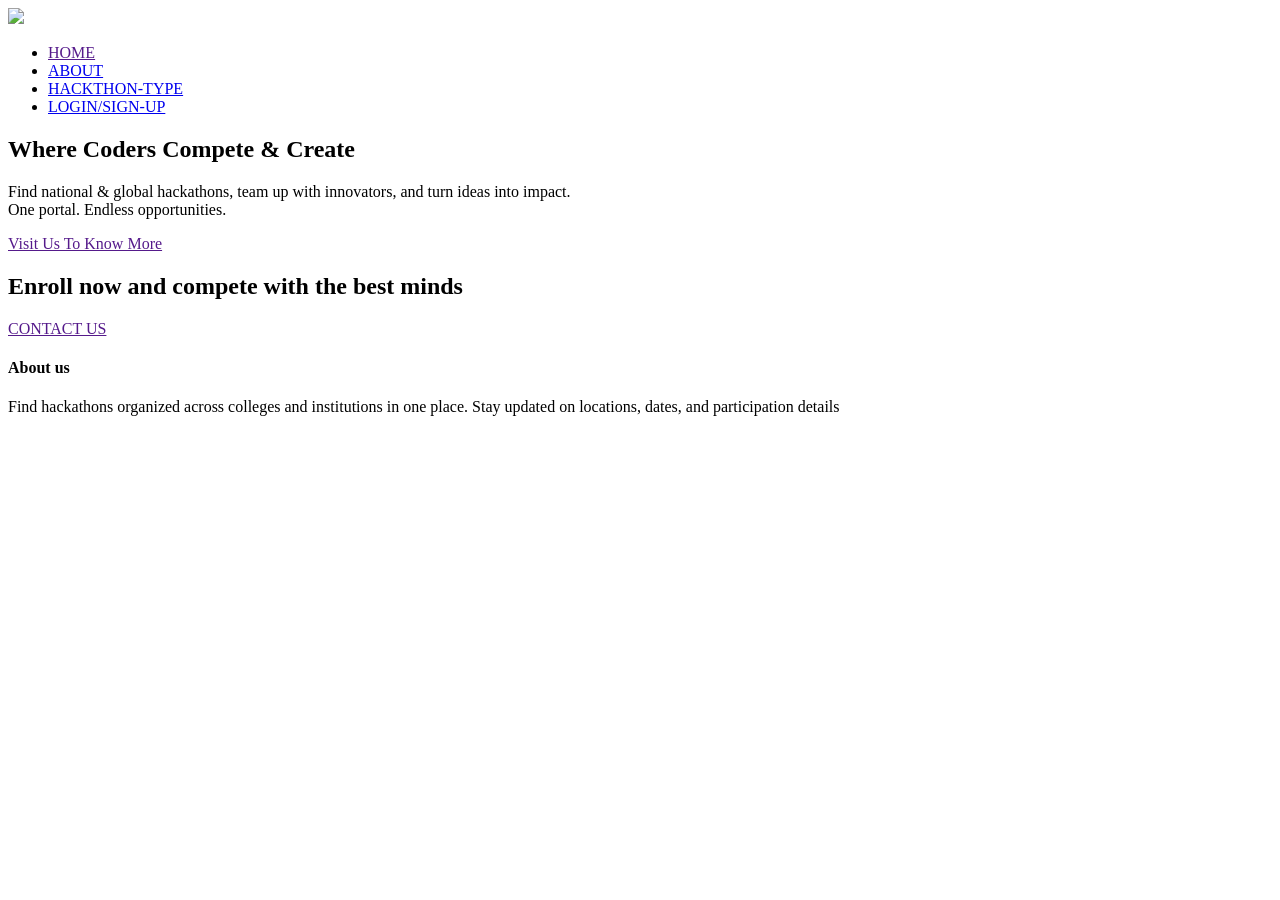
==== index.html @ f0810d7d "Add files via upload" ====
<!DOCTYPE html>
<html lang="en">
<head>
    <meta charset="UTF-8">
    <meta name="viewport" content="width=device-width, initial-scale=1.0">
    <title>hackathons portal</title>
    <link rel="stylesheet" href="style.css">
</head>
<body>
    <section class="header">
    <nav>
        <a href="index.html>"><img src="pictures/k.png" height="50px" ></a>
        <div class="nav-links">
            <ul>
                <li><a href="">HOME</a></li>
                <li><a href="about.html">ABOUT</a></li>
                <li><a href="htye.html.html">HACKTHON-TYPE</a></li>
                <li><a href="login.html">LOGIN/SIGN-UP</a></li>
                
            </ul>
        </div>

    </nav>
    <div class="text-box">
        <h1>Where Coders Compete & Create</h1>
        <p>Find national & global hackathons, team up with innovators, and turn ideas into impact.<br>One portal. Endless opportunities.</p>
        <a href="" class="hero">Visit Us To Know More</a>

    </div>
    </section>
    <!-- call to acttion -->
     <section class="cta">
        <h1>Enroll now and compete with the best minds</h1>
        <a href="" class="hero" >CONTACT US</a>
          

     </section>


    <!-- javascrit -->
    <script>
        var navLinks = document.getElementById("navLinks");
        function showMenu(){
            navLinks.style.right="0";
        }
        function hideMenu(){
            navLinks.style.right="-200px";
        }
    </script>

    <!-- -----footer----- -->
     <section class="footer">
        <h4>About us</h4>
        <p>Find hackathons organized across colleges and institutions in one place.
Stay updated on locations, dates, and participation details </p>
     </section>
    
</body>
</html>
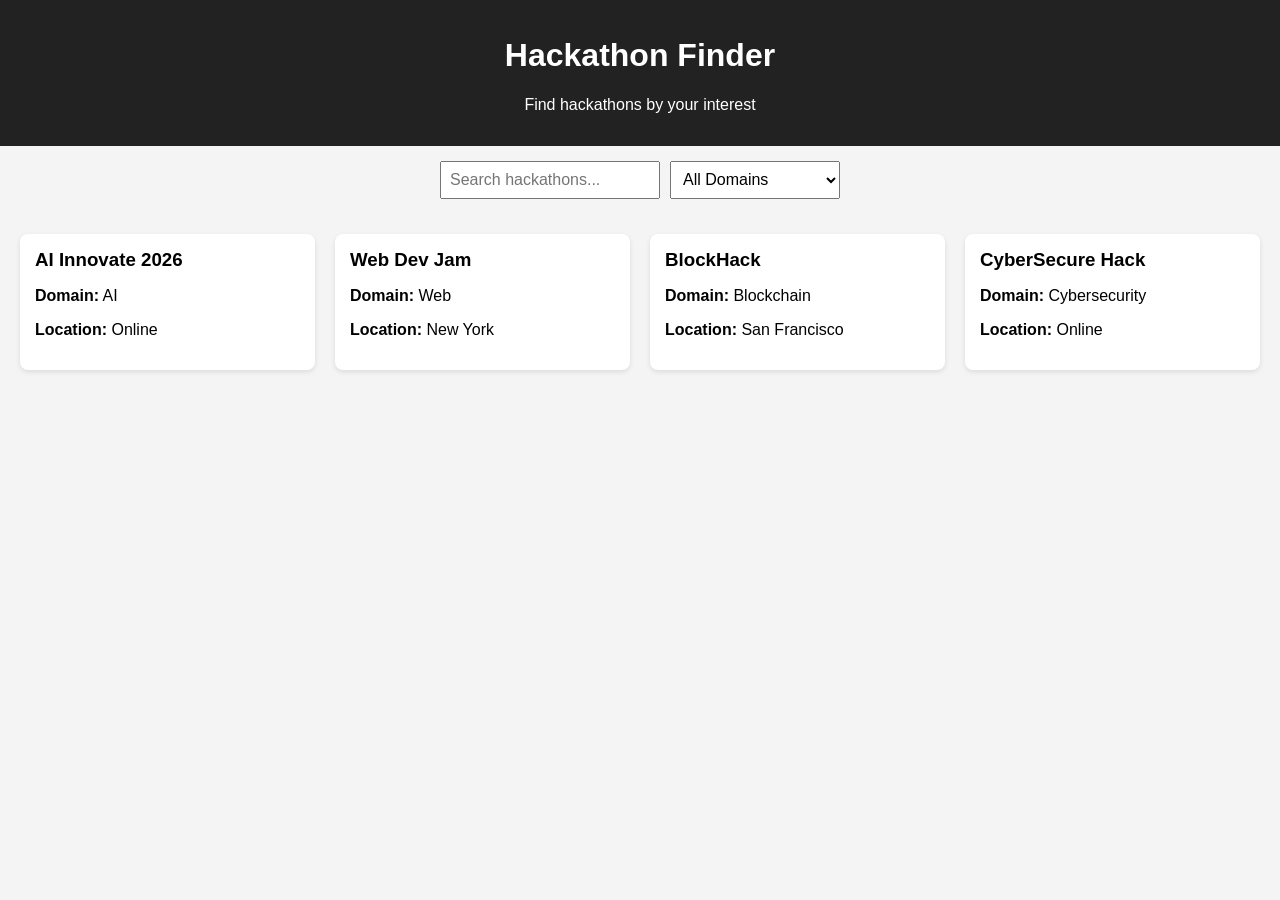
==== commit dadcdc22: "Add files via upload" ====
--- a/index.html
+++ b/index.html
@@ -1,59 +1,31 @@
 <!DOCTYPE html>
 <html lang="en">
 <head>
-    <meta charset="UTF-8">
-    <meta name="viewport" content="width=device-width, initial-scale=1.0">
-    <title>hackathons portal</title>
-    <link rel="stylesheet" href="style.css">
+  <meta charset="UTF-8">
+  <title>Hackathon Finder</title>
+  <link rel="stylesheet" href="style.css">
 </head>
 <body>
-    <section class="header">
-    <nav>
-        <a href="index.html>"><img src="pictures/k.png" height="50px" ></a>
-        <div class="nav-links">
-            <ul>
-                <li><a href="">HOME</a></li>
-                <li><a href="about.html">ABOUT</a></li>
-                <li><a href="htye.html.html">HACKTHON-TYPE</a></li>
-                <li><a href="login.html">LOGIN/SIGN-UP</a></li>
-                
-            </ul>
-        </div>
 
-    </nav>
-    <div class="text-box">
-        <h1>Where Coders Compete & Create</h1>
-        <p>Find national & global hackathons, team up with innovators, and turn ideas into impact.<br>One portal. Endless opportunities.</p>
-        <a href="" class="hero">Visit Us To Know More</a>
+  <header>
+    <h1>Hackathon Finder</h1>
+    <p>Find hackathons by your interest</p>
+  </header>
 
-    </div>
-    </section>
-    <!-- call to acttion -->
-     <section class="cta">
-        <h1>Enroll now and compete with the best minds</h1>
-        <a href="" class="hero" >CONTACT US</a>
-          
+  <div class="controls">
+    <input type="text" id="search" placeholder="Search hackathons...">
 
-     </section>
+    <select id="filter">
+      <option value="all">All Domains</option>
+      <option value="AI">AI</option>
+      <option value="Web">Web Development</option>
+      <option value="Blockchain">Blockchain</option>
+      <option value="Cybersecurity">Cybersecurity</option>
+    </select>
+  </div>
 
+  <div id="hackathon-list" class="container"></div>
 
-    <!-- javascrit -->
-    <script>
-        var navLinks = document.getElementById("navLinks");
-        function showMenu(){
-            navLinks.style.right="0";
-        }
-        function hideMenu(){
-            navLinks.style.right="-200px";
-        }
-    </script>
-
-    <!-- -----footer----- -->
-     <section class="footer">
-        <h4>About us</h4>
-        <p>Find hackathons organized across colleges and institutions in one place.
-Stay updated on locations, dates, and participation details </p>
-     </section>
-    
+  <script src="script.js"></script>
 </body>
 </html>
--- a/style.css
+++ b/style.css
@@ -0,0 +1,42 @@
+body {
+  font-family: Arial, sans-serif;
+  margin: 0;
+  background: #f4f4f4;
+}
+
+header {
+  background: #222;
+  color: white;
+  text-align: center;
+  padding: 1rem;
+}
+
+.controls {
+  display: flex;
+  gap: 10px;
+  padding: 15px;
+  justify-content: center;
+}
+
+input, select {
+  padding: 8px;
+  font-size: 16px;
+}
+
+.container {
+  display: grid;
+  grid-template-columns: repeat(auto-fit, minmax(250px, 1fr));
+  padding: 20px;
+  gap: 20px;
+}
+
+.card {
+  background: white;
+  padding: 15px;
+  border-radius: 8px;
+  box-shadow: 0 2px 5px rgba(0,0,0,0.1);
+}
+
+.card h3 {
+  margin: 0;
+}
